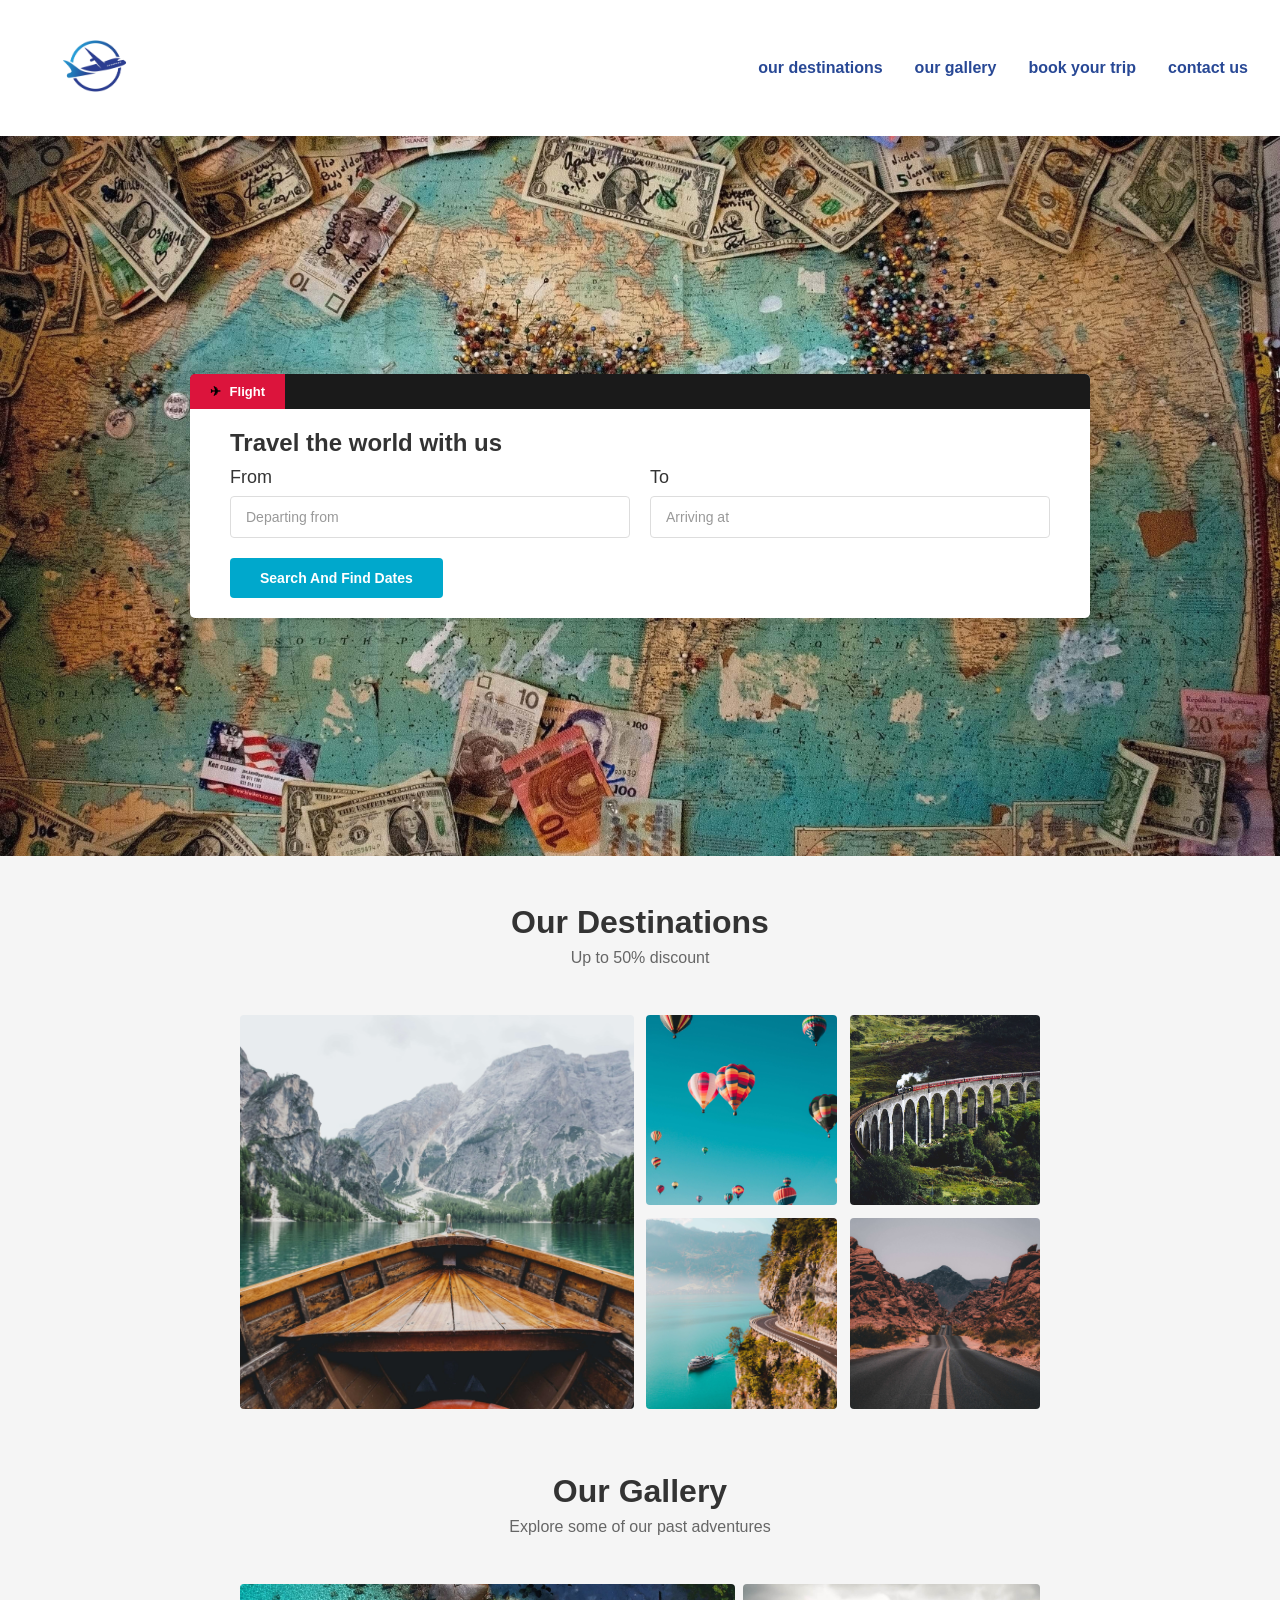
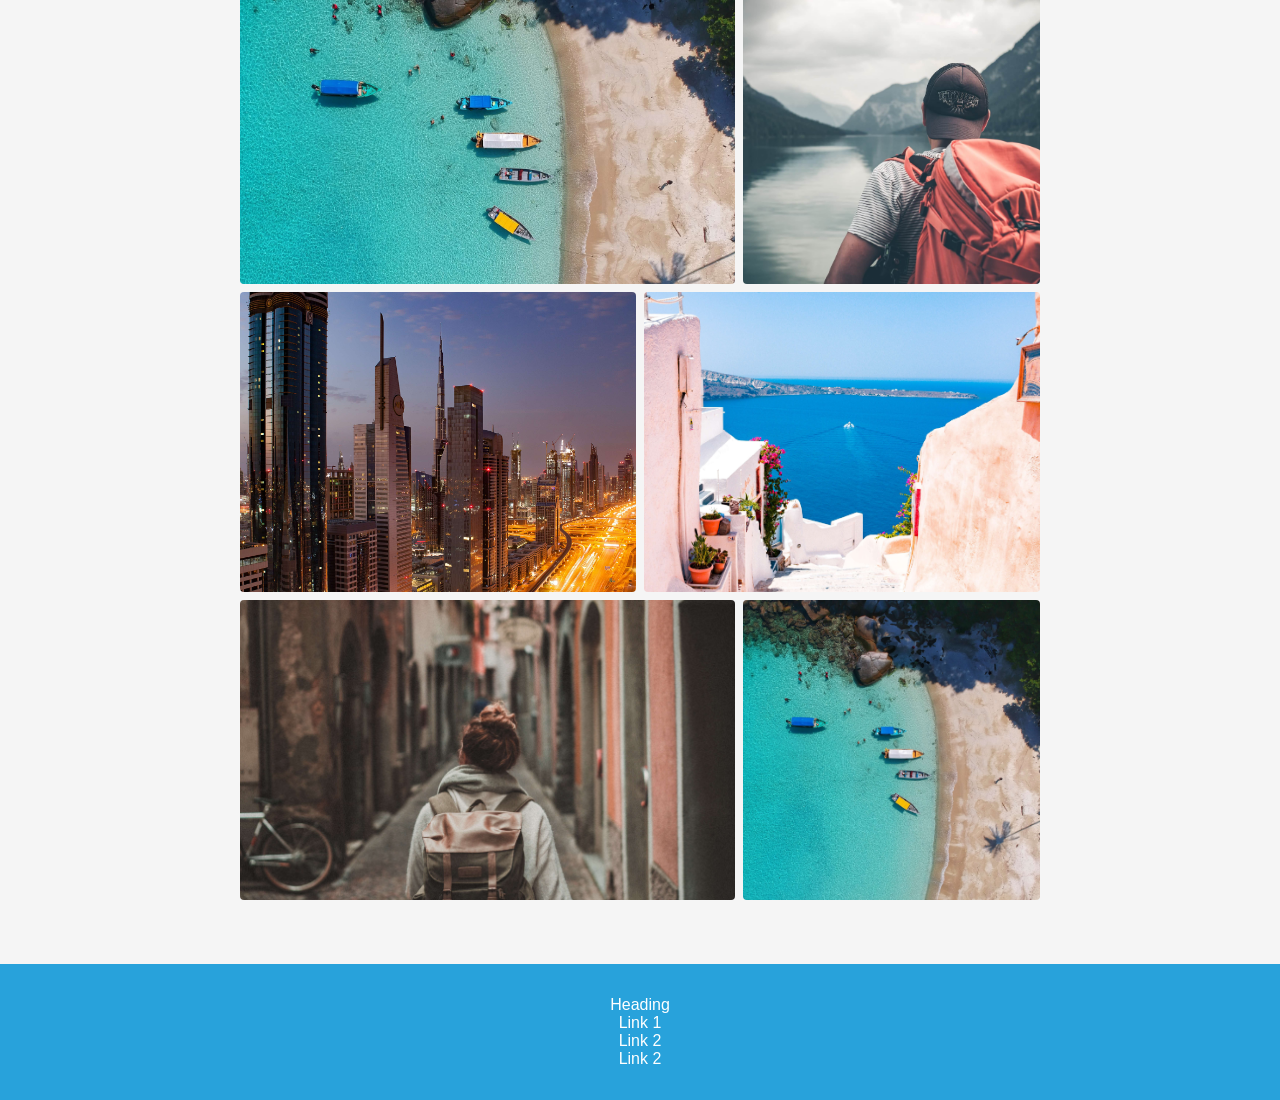
==== index.html @ 192bcd05 "Add files via upload" ====
<!DOCTYPE html>
<html lang="de">
<head>
    <meta charset="UTF-8">
    <meta name="viewport" content="width=device-width, initial-scale=1.0">
    <link rel="stylesheet" href="css/style.css">
    <title>UI/UX Prototype Reiseportal</title>
</head>
<body>



    <nav>
        <div><a href="../../index.html">
            <img src="img/aviation_logo-22.jpg">
        </a></div>

        <div>
            <ul>
                <li><a href="#">our destinations</a></li>
                <li><a href="#">our gallery</a></li>
                <li><a href="#">book your trip</a></li>
                <li><a href="#">contact us</a></li>
            </ul>
        </div>


    </nav>


<header>
    <div class="karte">
        <img src="img/christine-roy-ir5MHI6rPg0-unsplash.jpg">
    </div>

    <div class="search-box">
        <div class="tab-bar">
            <div class="flight-tab active">
                <span class="plane-icon">✈</span> Flight
            </div>
        </div>
        
        <h1>Travel the world with us</h1>
        
        <form>
            <div class="form-row">
                <div class="form-group">
                    <label>From</label>
                    <input type="text" placeholder="Departing from">
                </div>
                <div class="form-group">
                    <label>To</label>
                    <input type="text" placeholder="Arriving at">
                </div>
            </div>
            <button type="submit" class="search-btn">Search And Find Dates</button>
        </form>
    </div>
</header>





    </header>





    <main>
        
        <!-- Our Destinations Section -->
        <section class="gallery-head">
            <h2>Our Destinations</h2>
            <h4>Up to 50% discount</h4>
        </section>

        <section class="gallery">
            <figure class="gallery-big">
                <img src="img/luca-bravo-O453M2Liufs-unsplash.jpg" alt="Boot auf See">
            </figure>

            <div class="gallery-grid">
                <figure><img src="img/ian-dooley-hpTH5b6mo2s-unsplash.jpg" alt="Stadt bei Nacht"></figure>
                <figure><img src="img/jack-anstey-XVoyX7l9ocY-unsplash.jpg" alt="Person am See"></figure>
                <figure><img src="img/jairph-1XLyzi17Z2M-unsplash.jpg" alt="Küste und Häuser"></figure>
                <figure><img src="img/jake-blucker-tMzCrBkM99Y-unsplash.jpg" alt="Gasse mit Person"></figure>
            </div>
        </section>

        <!-- Our Gallery Section -->
        <section class="gallery-head">
            <h2>Our Gallery</h2>
            <h4>Explore some of our past adventures</h4>
        </section>

        <div class="gallery-2">
            <figure><img src="img/gaddafi-rusli-2ueUnL4CkV8-unsplash.jpg" alt="Stadtansicht"></figure>
            <figure><img src="img/philipp-kammerer-6Mxb_mZ_Q8E-unsplash.jpg" alt="Strand"></figure>
            <figure><img src="img/ryan-miglinczy-02n9_v-d1yY-unsplash.jpg" alt="Heißluftballons"></figure>
            <figure><img src="img/ryan-XGKaRnWjv1c-unsplash.jpg" alt="Viadukt"></figure>
            <figure><img src="img/timo-stern-iUBgeNeyVy8-unsplash.jpg" alt="Küstenstraße"></figure>
            <figure><img src="img/gaddafi-rusli-2ueUnL4CkV8-unsplash.jpg" alt="Landschaft"></figure>
        </div>
    </main>

    <footer>
        <ul>
            <li>Heading</li>
            <li><a href="#">Link 1</a></li>
            <li><a href="#">Link 2</a></li> 
            <li><a href="#">Link 2</a></li>
        </ul>






    </footer>






</body>
</html>
---- css/style.css ----
/* ----------------- */
/* Allgemeine Einstellungen */
/* ----------------- */


/* beeinflusst die komplette Unterseite */
* {
    margin: 0;
    padding: 0;
    box-sizing: border-box; /*sorgt dafür, dass padding + border in die Breite/Höhe mit eingerechnet werden*/
}

/* beeinflusst den ganzen Body */
body {
    font-family: Arial, sans-serif;
    background-color: #f5f5f5;
}





/* ----------------- */
/* Navigation */
/* ----------------- */

nav {
    color: #284895;
    display: flex;
    justify-content: space-between;
    align-items: center;
    padding: 1rem 2rem;
    position: relative;
    min-height: 10vh;
    background-color: white; 
}

nav img {
    height: 100px; /* Passe die Größe nach Bedarf an */
    width: auto;
}

nav div {
    display: flex;
    gap: 2rem;
    align-items: center;
}

nav ul {
    display: flex;
    list-style: none;
    gap: 2rem;
    margin: 0;
    padding: 0;
}

nav a {
    color: #284895;
    text-decoration: none;
    font-weight: bold;
}

nav a:hover {
    text-decoration: underline;
}





/* ----------------- */
/* Header */
/* ----------------- */

/* Header/Hero Section */
/* Header/Hero Section */
header {
    position: relative;
    width: 100%;
    height: 80vh;
    overflow: hidden;
}

.karte {
    width: 100%;
    height: 100%;
}

.karte img {
    width: 100%;
    height: 100%;
    object-fit: cover;
}

/* Search Box */
.search-box {
    position: absolute;
    top: 50%;
    left: 50%;
    transform: translate(-50%, -50%);
    
    background: white;
    border-radius: 5px;
    box-shadow: 0 4px 20px rgba(0, 0, 0, 0.15);
    min-width: 900px;
    max-width: 90%;
    overflow: hidden; /* Wichtig für abgerundete Ecken */
}

/* Schwarzer Balken oben */
.tab-bar {
    background: #1a1a1a;
    padding: 0;
    margin: 0;
}

/* Roter Flight Tab */
.flight-tab {
    background: #dc143c;
    color: white;
    padding: 10px 20px;
    display: inline-block;
    font-weight: bold;
    font-size: 13px;
}

.plane-icon {
    margin-right: 5px;
    color: #000000;
}

/* Content Bereich (unter dem schwarzen Balken) */
.search-box form {
    padding: 10px 40px 20px;
}

.search-box h1 {
    padding: 20px 40px 0 40px;

    font-size: 24px;
    color: #333;
    font-weight: 600;
}

/* Form Layout */
.form-row {
    display: flex;
    gap: 20px;
    margin-bottom: 20px;
}

.form-group {
    flex: 1;
    display: flex;
    flex-direction: column;
}

/* Labels */
.form-group label {
    font-size: 18px;
    font-weight: bold;
    margin-top: 0;
    color: #333;
    margin-bottom: 8px;
    font-weight: 500;
}

/* Input Felder */
.form-group input {
    padding: 12px 15px;
    border: 1px solid #ddd;
    border-radius: 4px;
    font-size: 14px;
    color: #666;
}

.form-group input::placeholder {
    color: #999;
}

.form-group input:focus {
    outline: none;
    border-color: #00a8cc;
}

/* Search Button */
.search-btn {
    background: #00a8cc;
    color: white;
    border: none;
    padding: 12px 30px;
    border-radius: 4px;
    font-weight: 600;
    font-size: 14px;
    cursor: pointer;
    transition: background 0.3s;
}

.search-btn:hover {
    background: #0093b3;
}







/* ----------------- */
/* Gallerie Nr. 1 */
/* ----------------- */


/* beeinflusst den Textteil */
.gallery-head {
    text-align: center;
    margin: 3rem 0 3rem 0;
}

/* Überschrift Textteil */
.gallery-head h2 {
    font-size: 2rem;
    margin-bottom: .5rem;
    color: #333;
}


/* Text im Textteil */
.gallery-head h4 {
    font-size: 1rem;
    font-weight: normal;
    color: #666;
}


/* Flexbox aussen herum */
.gallery {
    display: flex;
    gap: .8rem;
    padding: 0 3rem;
    margin-bottom: 4rem;
    max-width: 70%;
    margin: 0 auto 4rem auto;
}



/* Links: Großes Bild */
.gallery-big {
    flex: 1;
    margin: 0;
}

.gallery-big img {
    width: 100%;
    height: 100%;
    object-fit: cover;
    object-position: center;
    display: block;
    border-radius: 4px;
}


/* Rechts: 2x2 Bilder */
.gallery-grid {
    flex: 1;
    display: flex;
    flex-wrap: wrap;
    gap: .8rem;
}


.gallery-grid figure {
    margin: 0;
    flex: 1 1 calc(50% - .4rem); /*Element darf wachsen/ schrumpfen, Ausgangsgröße 50% minus */
    min-width: calc(50% - .4rem); /*setzt Mindestbreite auf dieselben Werte wie die flex basis -> damit zwei nebeneinander passen*/
    aspect-ratio: 1 / 1; /*erzwingt quadratische Anzeige*/
    overflow: hidden; /*versteckt überlaufende elemene*/
    border-radius: 4px;
}

.gallery-grid img {
    width: 100%;
    height: 100%;
    object-fit: cover;
    object-position: center;
    display: block;
}








/* ----------------- */
/* Gallerie Nr. 2 */
/* ----------------- */


/* Zweite Gallerie */
.gallery-2 {
    display: flex;
    flex-wrap: wrap;
    gap: .5rem;
    padding: 0 3rem;
    margin-bottom: 3rem;
        max-width: 70%;
    margin: 0 auto 4rem auto;
}

.gallery-2 figure {
    margin: 0;
    height: 300px;
    flex-grow: 1;
    flex-basis: 250px;
    overflow: hidden;
    border-radius: 4px;
}

/* Jedes vierte Bild breiter, startend mit dem ersten */
.gallery-2 figure:nth-child(4n + 1) {
flex-grow: 2;
flex-basis: 400px;
}

.gallery-2 img {
    width: 100%;
    height: 100%;
    object-fit: cover;
    object-position: center;
    display: block;
}






/* ----------------- */
/* Footer */
/* ----------------- */

footer {
    background-color: #28A2DB;
    color: white;
    min-height: 15vh;
    padding: 2rem;
    display: flex;
    text-align: center;
    justify-content: center;
}

footer ul {
    list-style: none;
}

footer a {
    text-decoration: none;
    color: white;
}

footer a:hover {
    text-decoration: underline;
}
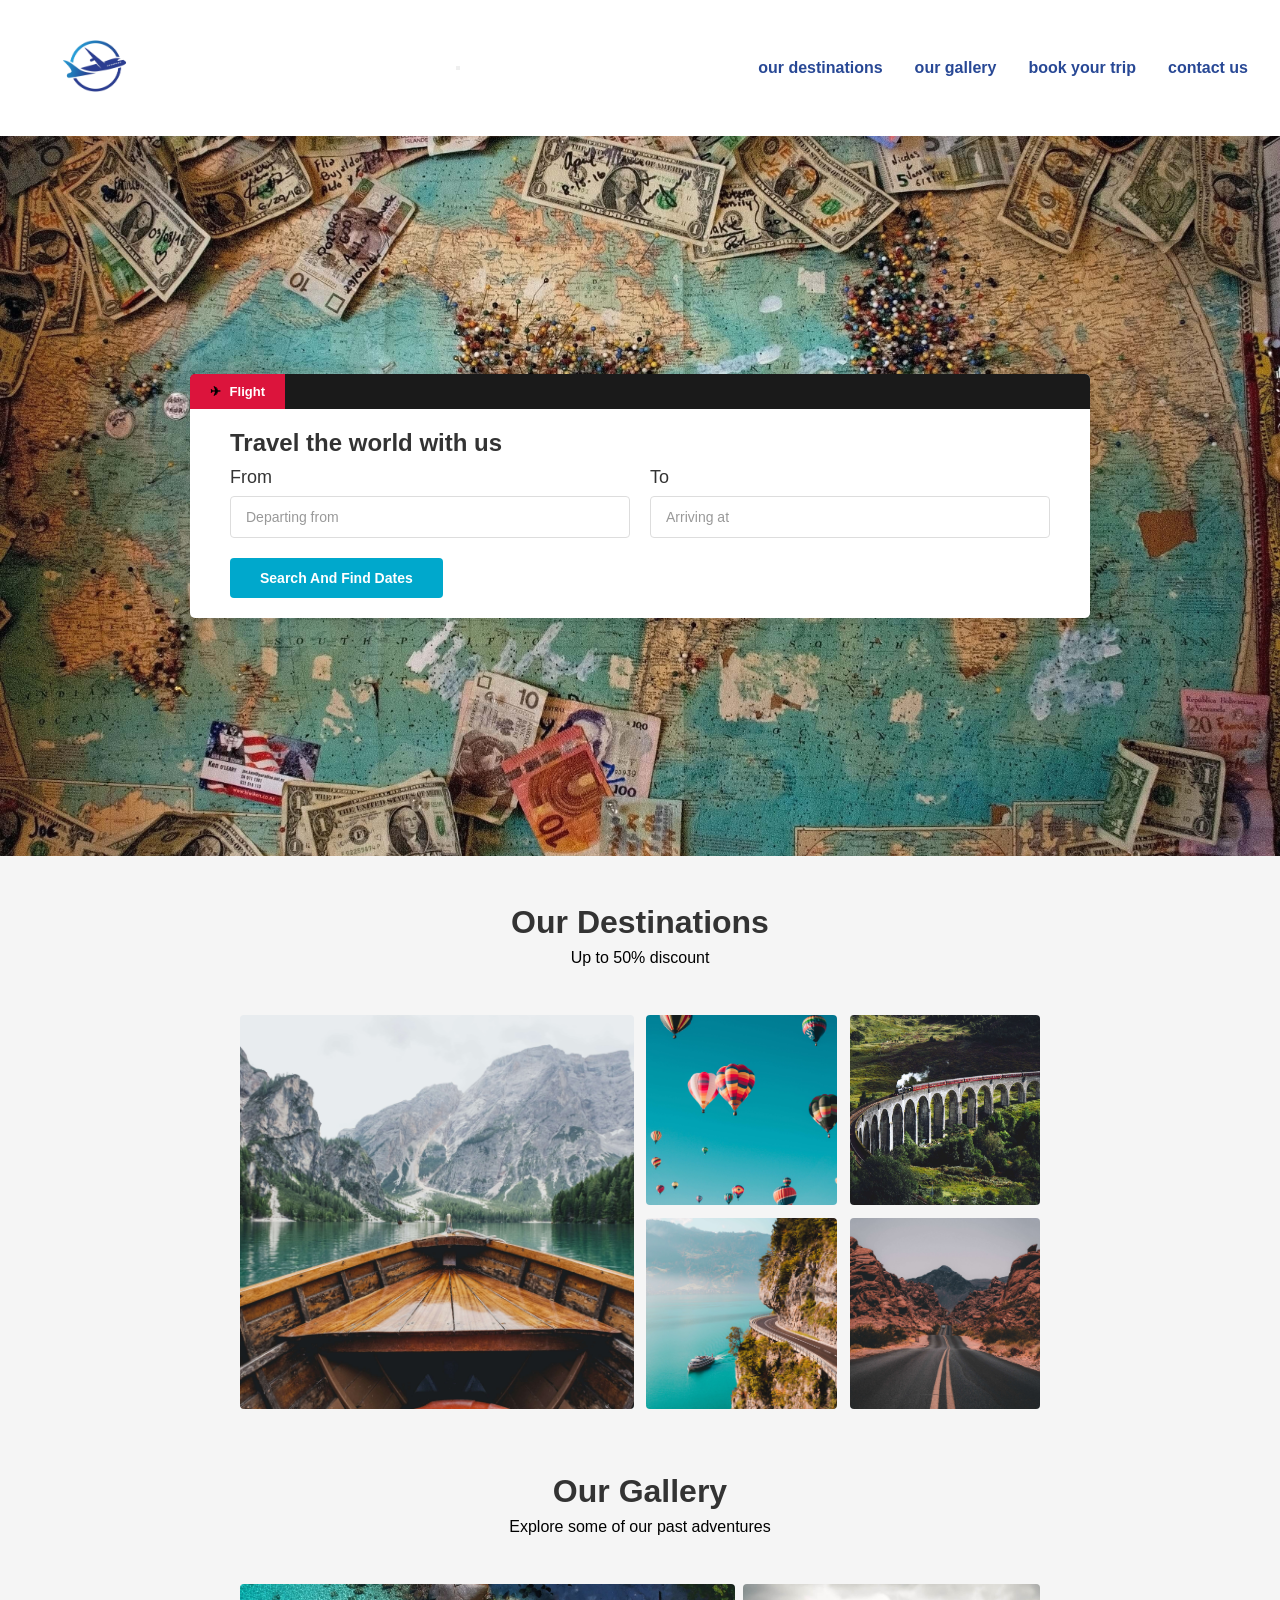
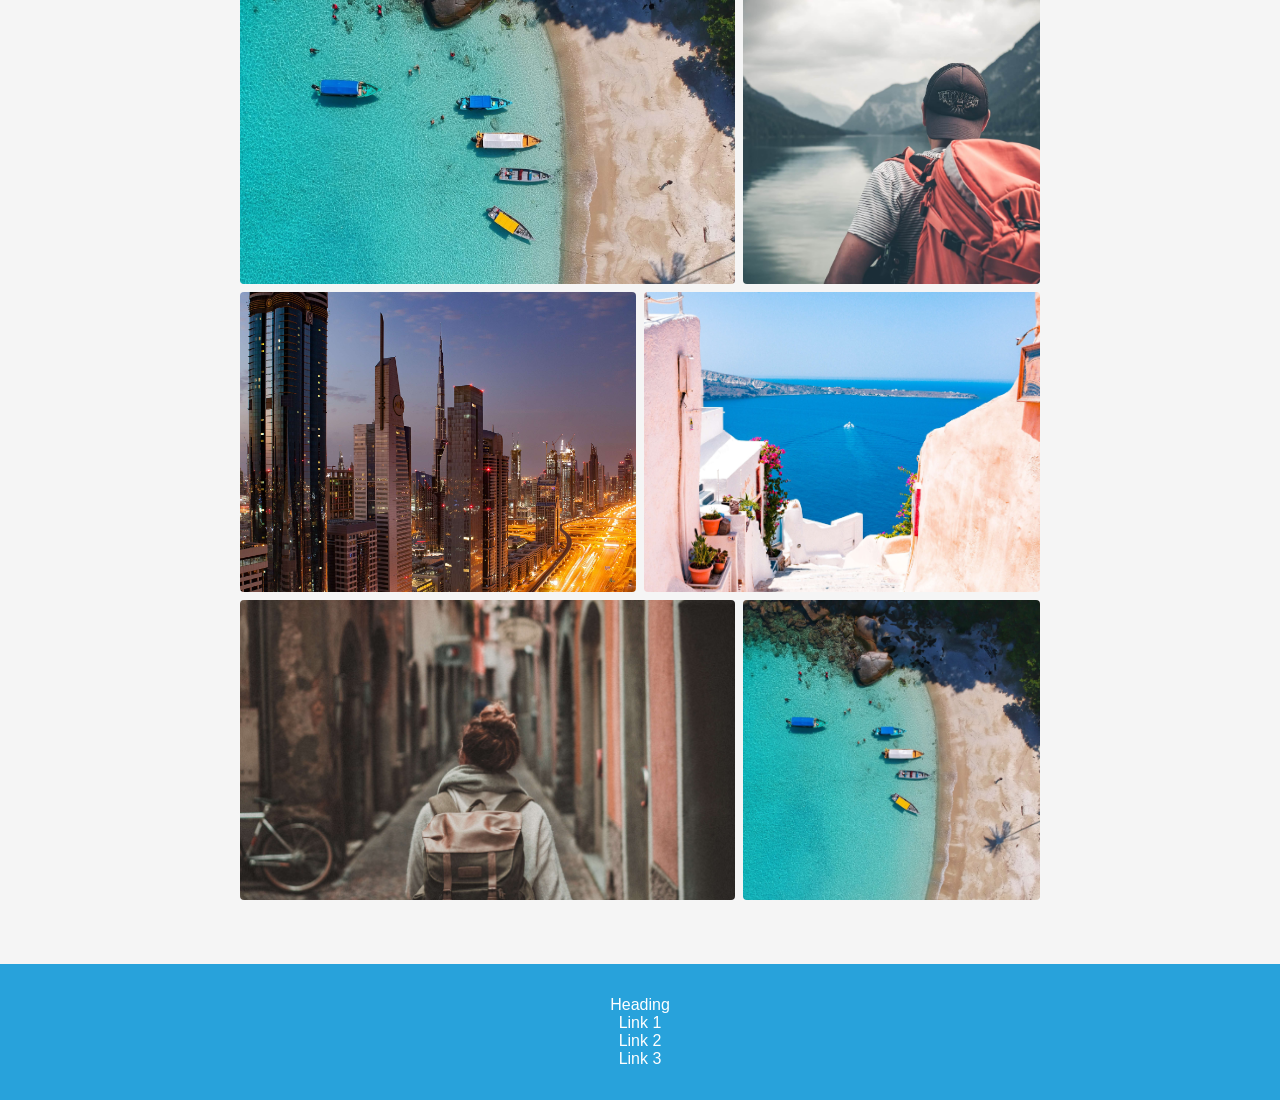
==== commit e1c516fa: "Update index.html" ====
--- a/index.html
+++ b/index.html
@@ -8,12 +8,19 @@
 </head>
 <body>
 
+    <nav>
+        <div>
+            <a href="../../index.html">
+                <img src="img/aviation_logo-22.jpg" alt="Aviation Portal Logo">
+            </a>
+        </div>
 
-
-    <nav>
-        <div><a href="../../index.html">
-            <img src="img/aviation_logo-22.jpg">
-        </a></div>
+        <!-- Hamburger Button (Mobile) -->
+        <button class="nav-toggle" aria-label="Menü öffnen" onclick="this.closest('nav').querySelector('div:last-child').classList.toggle('open')">
+            <span></span>
+            <span></span>
+            <span></span>
+        </button>
 
         <div>
             <ul>
@@ -23,49 +30,38 @@
                 <li><a href="#">contact us</a></li>
             </ul>
         </div>
-
-
     </nav>
 
 
-<header>
-    <div class="karte">
-        <img src="img/christine-roy-ir5MHI6rPg0-unsplash.jpg">
-    </div>
+    <header>
+        <div class="karte">
+            <img src="img/christine-roy-ir5MHI6rPg0-unsplash.jpg" alt="">
+        </div>
 
-    <div class="search-box">
-        <div class="tab-bar">
-            <div class="flight-tab active">
-                <span class="plane-icon">✈</span> Flight
-            </div>
-        </div>
-        
-        <h1>Travel the world with us</h1>
-        
-        <form>
-            <div class="form-row">
-                <div class="form-group">
-                    <label>From</label>
-                    <input type="text" placeholder="Departing from">
-                </div>
-                <div class="form-group">
-                    <label>To</label>
-                    <input type="text" placeholder="Arriving at">
+        <div class="search-box">
+            <div class="tab-bar">
+                <div class="flight-tab">
+                    <span class="plane-icon">✈</span> Flight
                 </div>
             </div>
-            <button type="submit" class="search-btn">Search And Find Dates</button>
-        </form>
-    </div>
-</header>
-
-
-
-
-
+            
+            <h1>Travel the world with us</h1>
+            
+            <form>
+                <div class="form-row">
+                    <div class="form-group">
+                        <label for="from">From</label>
+                        <input type="text" id="from" placeholder="Departing from">
+                    </div>
+                    <div class="form-group">
+                        <label for="to">To</label>
+                        <input type="text" id="to" placeholder="Arriving at">
+                    </div>
+                </div>
+                <button type="submit" class="search-btn">Search And Find Dates</button>
+            </form>
+        </div>
     </header>
-
-
-
 
 
     <main>
@@ -73,7 +69,7 @@
         <!-- Our Destinations Section -->
         <section class="gallery-head">
             <h2>Our Destinations</h2>
-            <h4>Up to 50% discount</h4>
+            <p>Up to 50% discount</p>
         </section>
 
         <section class="gallery">
@@ -92,7 +88,7 @@
         <!-- Our Gallery Section -->
         <section class="gallery-head">
             <h2>Our Gallery</h2>
-            <h4>Explore some of our past adventures</h4>
+            <p>Explore some of our past adventures</p>
         </section>
 
         <div class="gallery-2">
@@ -103,6 +99,7 @@
             <figure><img src="img/timo-stern-iUBgeNeyVy8-unsplash.jpg" alt="Küstenstraße"></figure>
             <figure><img src="img/gaddafi-rusli-2ueUnL4CkV8-unsplash.jpg" alt="Landschaft"></figure>
         </div>
+
     </main>
 
     <footer>
@@ -110,20 +107,9 @@
             <li>Heading</li>
             <li><a href="#">Link 1</a></li>
             <li><a href="#">Link 2</a></li> 
-            <li><a href="#">Link 2</a></li>
+            <li><a href="#">Link 3</a></li>
         </ul>
-
-
-
-
-
-
     </footer>
 
-
-
-
-
-
 </body>
-</html>+</html>
